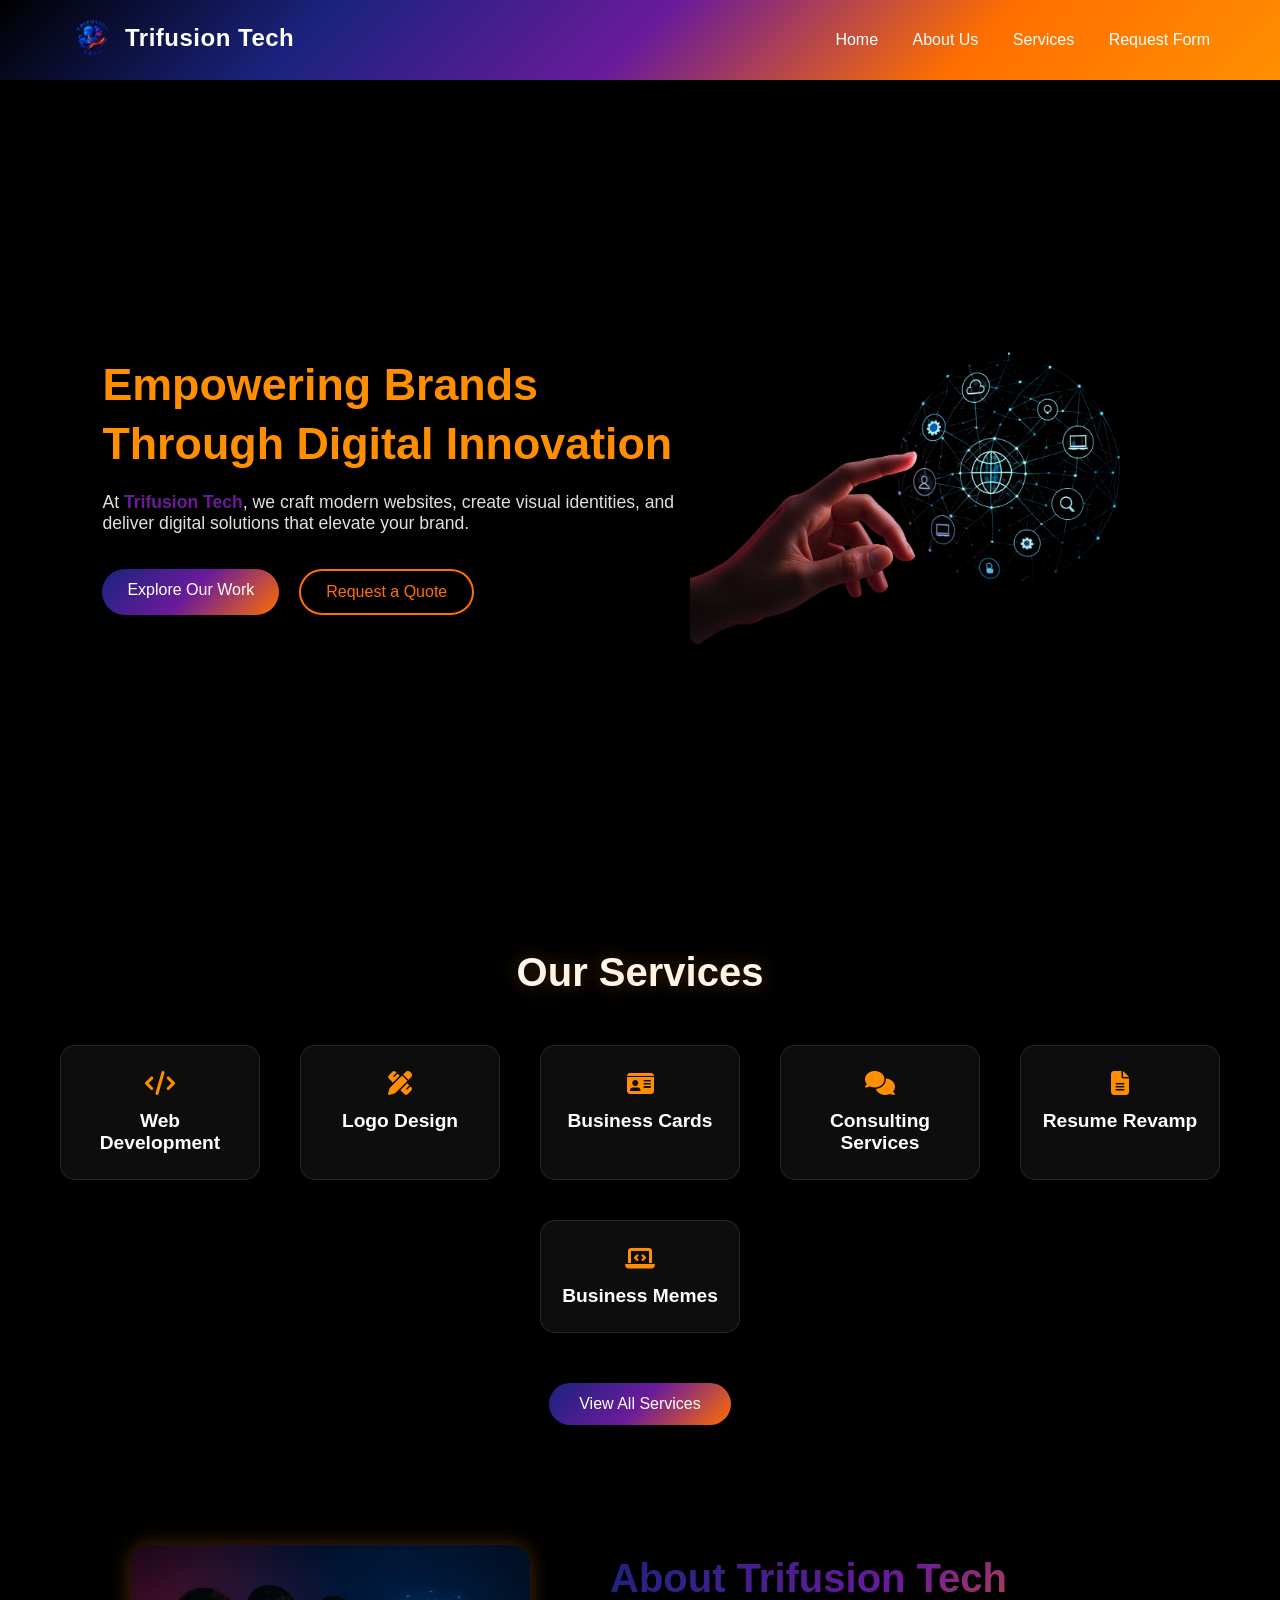
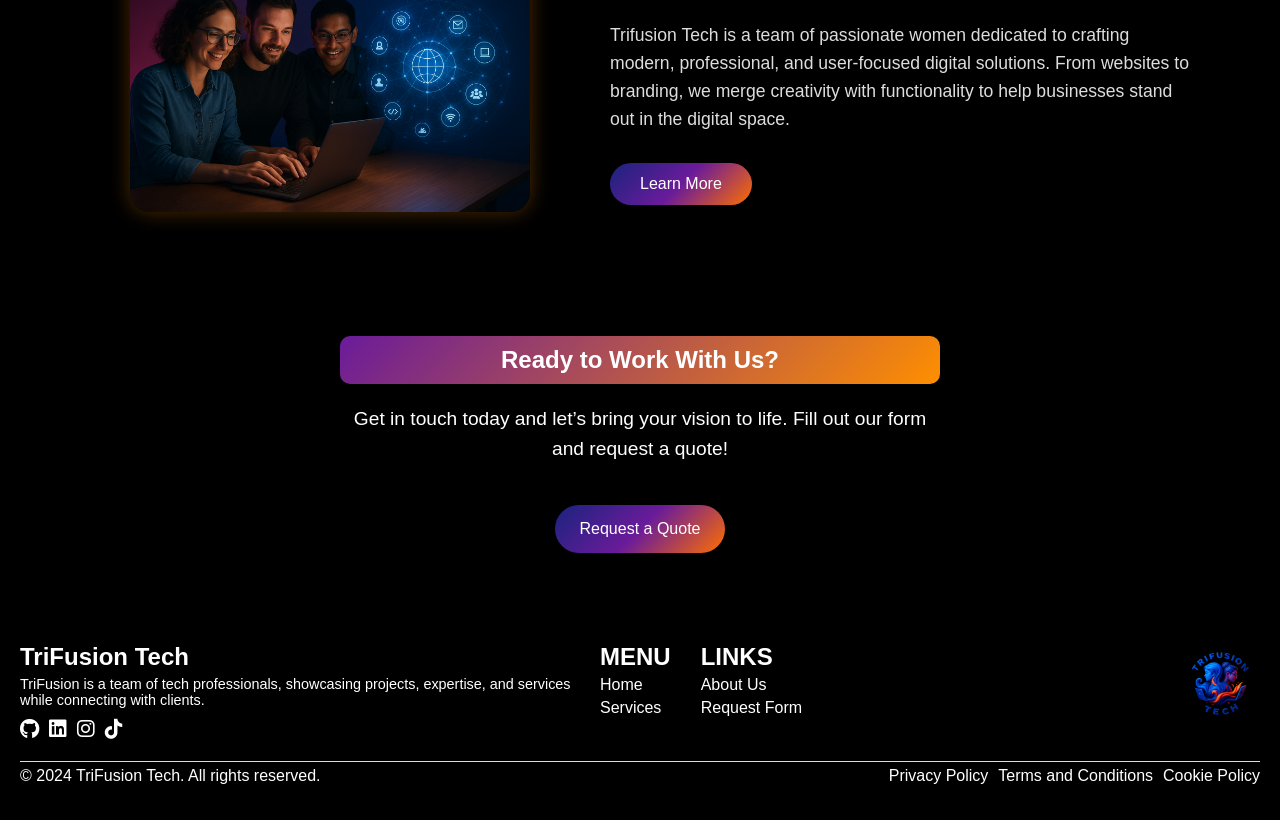
==== index.html @ aa0d577f "created the landing page Just need to work on the footer." ====
<!DOCTYPE html>
<html lang="en">
<head>
    <meta charset="UTF-8">
    <meta name="viewport" content="width=device-width, initial-scale=1.0">
    <title>TriFusion Tech</title>

    <link rel="stylesheet" href="index.css">
    <link
  rel="stylesheet"
  href="https://cdnjs.cloudflare.com/ajax/libs/font-awesome/6.4.0/css/all.min.css"
/>

</head>
<body>
    <header class="navbar sticky">
  <div class="container">
    <!-- Logo -->
    <div class="logo">
      <img src="images/Logo.png" alt="Trifusion Tech Logo" />
      <h1>Trifusion Tech</h1>
    </div>

    <!-- Navigation Links -->
    <nav class="nav-links">
      <a href="#home">Home</a>
      <a href="#about">About Us</a>
      <a href="#services">Services</a>
      <a href="#contact">Request Form</a>
    </nav>

    <!-- Mobile Menu Icon (for later use) -->
    <div class="menu-toggle">
      <span></span>
      <span></span>
      <span></span>
    </div>
  </div>
</header>

<section id="home" class="hero-section">
  <div class="hero-content">
    <h1>Empowering Brands Through Digital Innovation</h1>
    <p>
      At <span>Trifusion Tech</span>, we craft modern websites, create visual
      identities, and deliver digital solutions that elevate your brand.
    </p>

    <div class="hero-buttons">
      <a href="#services" class="btn btn-primary">Explore Our Work</a>
      <a href="#contact" class="btn btn-outline">Request a Quote</a>
    </div>
  </div>

  <div class="hero-image">
    <img src="images/Hero.png" alt="Digital Innovation Illustration" />
  </div>
</section>

<section class="services" id="services">
  <h2>Our Services</h2>
  <div class="services-container">
    <div class="service-box">
      <i class="fas fa-code"></i>
      <h3>Web Development</h3>
    </div>

    <div class="service-box">
      <i class="fas fa-pencil-ruler"></i>
      <h3>Logo Design</h3>
    </div>

    <div class="service-box">
      <i class="fas fa-id-card"></i>
      <h3>Business Cards</h3>
    </div>

    <div class="service-box">
      <i class="fas fa-comments"></i>
      <h3>Consulting Services</h3>
    </div>

    <div class="service-box">
      <i class="fas fa-file-alt"></i>
      <h3>Resume Revamp</h3>
    </div>

    <div class="service-box">
      <i class="fas fa-laptop-code"></i>
      <h3>Business Memes</h3>
    </div>
  </div>

  <a href="services.html" class="services-btn">View All Services</a>
</section>

<section class="about">
  <div class="about-content">
    <div class="about-text">
      <h2>About Trifusion Tech</h2>
      <p>
        Trifusion Tech is a team of passionate women dedicated to crafting modern,
        professional, and user-focused digital solutions. From websites to branding,
        we merge creativity with functionality to help businesses stand out in the
        digital space.
      </p>
      <a href="about.html" class="about-btn">Learn More</a>
    </div>
    <div class="about-image">
      <img src="images/TeamCollab.png" alt="Team collaboration">
    </div>
  </div>
</section>

<section class="cta">
  <div class="cta-container">
    <h2>Ready to Work With Us?</h2>
    <p>Get in touch today and let’s bring your vision to life. Fill out our form and request a quote!</p>
    <a href="request-form.html" class="cta-btn">Request a Quote</a>
  </div>
</section>

<footer class="footer">
    <div class="footer-content">
        <div class="logo-container">
            <div class="logo">TriFusion Tech</div>
            <div class="description">
                TriFusion is a team of tech professionals, showcasing projects, expertise, and services while connecting with clients.
            </div>
            <ul class="social-icons">
                <li><a href="github" target="_blank"><i class="fa-brands fa-github"></i></a></li>
                <li><a href="#linkedin" target="_blank"><i class="fa-brands fa-linkedin"></i></a></li>
                <li><a href="#instagram" target="_blank"><i class="fa-brands fa-instagram"></i></a></li>
                <li><a href="#tiktok" target="_blank"><i class="fa-brands fa-tiktok"></i></a></li>
            </ul>
        </div>

        <div class="footer-columns">
            <div class="menu-column">
                <h2>MENU</h2>
                <ul class="footer-nav">
                    <li><a href="#home">Home</a></li>
                    <li><a href="#services">Services</a></li>
                </ul>
            </div>
            <div class="links-column">
                <h2>LINKS</h2>
                <ul class="footer-nav">
                    <li><a href="#aboutUs">About Us</a></li>
                    <li><a href="#teamMembers">Request Form</a></li>
                </ul>
            </div>
        </div>

        <!-- New logo image on the right -->
        <div class="footer-logo-img">
            <img src="images/Logo.png" alt="TriFusion Tech Logo">
        </div>
    </div>

    <div class="footer-bottom">
        <p>&copy; 2024 TriFusion Tech. All rights reserved.</p>
        <ul class="footer-bottom-nav">
            <li><a href="privacy-policy.html">Privacy Policy</a></li>
            <li><a href="terms-and-conditions.html">Terms and Conditions</a></li>
            <li><a href="cookie-policy.html">Cookie Policy</a></li>
        </ul>
    </div>
</footer>

</body>
</html>
---- index.css ----
* {
  margin: 0;
  padding: 0;
  box-sizing: border-box;
}

body {
  background-color: #000;
  font-family: "Poppins", sans-serif;
  color: #fff;
  overflow-x: hidden;
}

header.sticky {
  position: sticky;
  top: 0;
  z-index: 1000;
  background: linear-gradient(
    135deg,
    #000000 0%,
    #1a237e 25%,
    #6a1b9a 50%,
    #ff6f00 75%,
    #ff8f00 100%
  );
  box-shadow: 0 2px 10px rgba(0, 0, 0, 0.5);
}

.container {
  max-width: 1200px;
  margin: 0 auto;
  padding: 15px 30px;
  display: flex;
  align-items: center;
  justify-content: space-between;
}

.logo {
  display: flex;
  align-items: center;
  gap: 10px;
}

.logo img {
  width: 45px;
  height: 45px;
  object-fit: contain;
}

.logo h1 {
  color: #fff;
  font-size: 1.5rem;
  font-weight: 600;
  letter-spacing: 0.5px;
}

.nav-links a {
  color: #fff;
  text-decoration: none;
  margin-left: 30px;
  font-weight: 500;
  transition: color 0.3s ease;
}

.nav-links a:hover {
  color: #ffecb3;
}

/* --- Mobile Styles --- */
.menu-toggle {
  display: none;
  flex-direction: column;
  cursor: pointer;
  gap: 5px;
}

.menu-toggle span {
  background-color: #fff;
  height: 3px;
  width: 25px;
  border-radius: 3px;
}

/* Responsive Navbar */
@media (max-width: 768px) {
  .nav-links {
    display: none;
  }

  .menu-toggle {
    display: flex;
  }
}

/* Hero Section */
.hero-section {
  display: flex;
  align-items: center;
  justify-content: space-between;
  flex-wrap: wrap;
  min-height: 90vh;
  padding: 60px 8%;
  background-color: #000;
}

.hero-content {
  flex: 1 1 500px;
  max-width: 600px;
}

.hero-content h1 {
  font-size: 2.8rem;
  font-weight: 700;
  line-height: 1.3;
  margin-bottom: 20px;
  color: #ff8f00; /* slight pop of your accent color */
}

.hero-content p {
  font-size: 1.1rem;
  color: #e0e0e0;
  margin-bottom: 35px;
}

.hero-content span {
  color: #6a1b9a; /* subtle brand accent */
  font-weight: 600;
}

.hero-buttons {
  display: flex;
  gap: 20px;
}

.btn {
  text-decoration: none;
  padding: 12px 25px;
  border-radius: 30px;
  font-weight: 500;
  transition: all 0.3s ease;
}

.btn-primary {
  background: linear-gradient(135deg, #1a237e, #6a1b9a, #ff6f00);
  color: #fff;
}

.btn-primary:hover {
  transform: scale(1.05);
}

.btn-outline {
  border: 2px solid #ff6f00;
  color: #ff6f00;
  background: transparent;
}

.btn-outline:hover {
  background-color: #ff6f00;
  color: #000;
  transform: scale(1.05);
}

/* Hero Image */
.hero-image {
  flex: 1 1 400px;
  text-align: center;
}

.hero-image img {
  max-width: 100%;
  height: auto;
  border-radius: 10px;
}

/* Responsive Design */
@media (max-width: 900px) {
  .hero-section {
    flex-direction: column;
    text-align: center;
  }

  .hero-content {
    margin-bottom: 40px;
  }

  .hero-buttons {
    justify-content: center;
  }
}

.services {
  background-color: #000;
  color: white;
  text-align: center;
  padding: 60px 20px;
}

.services h2 {
  font-size: 2.5rem;
  margin-bottom: 50px;
  background: #fff;
  background-clip: text;
  -webkit-background-clip: text;
  color: transparent;
  -webkit-text-fill-color: transparent;
  display: inline-block;
  text-shadow: 0 0 20px rgba(255, 143, 0, 0.3);
}

.services-container {
  display: flex;
  flex-wrap: wrap;
  justify-content: center;
  gap: 40px;
}

.service-box {
  background: rgba(255, 255, 255, 0.05);
  border: 1px solid rgba(255, 255, 255, 0.1);
  border-radius: 15px;
  padding: 25px 20px;
  width: 200px;
  text-align: center;
  transition: transform 0.3s ease, box-shadow 0.3s ease;
}

.service-box i {
  font-size: 1.5rem;
  margin-bottom: 15px;
  color: #ff8f00;
}

.service-box h3 {
  font-size: 1.2rem;
  color: #fff;
}

.service-box:hover {
  transform: translateY(-10px);
  box-shadow: 0 0 20px rgba(255, 111, 0, 0.3);
}

.services-btn {
  display: inline-block;
  margin-top: 50px;
  padding: 12px 30px;
  background: linear-gradient(135deg, #1a237e, #6a1b9a, #ff6f00);
  color: #fff;
  border-radius: 30px;
  text-decoration: none;
  font-weight: 500;
  transition: background 0.3s ease, transform 0.3s ease;
}

.services-btn:hover {
  transform: scale(1.05);
  background: linear-gradient(135deg, #6a1b9a, #ff8f00);
}

/* For tablets (widths below 992px) */
@media (max-width: 992px) {
  .services-container {
    gap: 30px;
  }

  .service-box {
    width: 45%; /* two columns layout */
  }

  .services h2 {
    font-size: 2.2rem;
  }

  .service-box i {
    font-size: 2rem;
  }

  .service-box h3 {
    font-size: 1.1rem;
  }
}

/* For mobile phones (widths below 600px) */
@media (max-width: 600px) {
  .services {
    padding: 60px 15px;
  }

  .services h2 {
    font-size: 1.8rem;
    margin-bottom: 40px;
  }

  .services-container {
    flex-direction: column;
    align-items: center;
  }

  .service-box {
    width: 90%; /* full width on mobile */
    padding: 25px 20px;
  }

  .service-box i {
    font-size: 1.8rem;
  }

  .service-box h3 {
    font-size: 1rem;
  }

  .services-btn {
    padding: 10px 25px;
    font-size: 0.95rem;
  }
}

.about {
  background-color: #000;
  color: #fff;
  padding: 60px 20px;
}

.about-content {
  display: flex;
  flex-wrap: wrap;
  align-items: center;
  justify-content: space-between;
  max-width: 1100px;
  margin: 0 auto;
  gap: 40px;
  flex-direction: row-reverse; 
}

.about-text {
  flex: 1 1 500px;
}

.about h2 {
  font-size: 2.5rem;
  margin-bottom: 20px;
  background: linear-gradient(135deg, #1a237e, #6a1b9a, #ff6f00);
  background-clip: text;
  -webkit-background-clip: text;
  color: transparent;
  -webkit-text-fill-color: transparent;
}

.about p {
  font-size: 1.1rem;
  line-height: 1.6;
  margin-bottom: 30px;
  color: #ddd;
}

.about-btn {
  display: inline-block;
  padding: 12px 30px;
  background: linear-gradient(135deg, #1a237e, #6a1b9a, #ff6f00);
  color: #fff;
  text-decoration: none;
  border-radius: 30px;
  font-weight: 500;
  transition: background 0.3s ease, transform 0.3s ease;
}

.about-btn:hover {
  transform: scale(1.05);
  background: linear-gradient(135deg, #6a1b9a, #ff8f00);
}

.about-image {
  flex: 1 1 400px;
  text-align: center;
}

.about-image img {
  width: 100%;
  max-width: 400px;
  border-radius: 20px;
  box-shadow: 0 0 20px rgba(255, 143, 0, 0.3);
}

@media (max-width: 768px) {
  .about-content {
    flex-direction: column;
    text-align: center;
  }

  .about-text {
    flex: 1 1 100%;
  }

  .about-image img {
    max-width: 300px;
  }
}

.cta {
  background: #000;
  color: #fff;
  text-align: center;
  padding: 60px 20px;
}

.cta-container {
  max-width: 600px;
  margin: 0 auto;
}

.cta h2 {
  font-size: 1.5rem;
  margin-bottom: 20px;
  background: linear-gradient(135deg, #6a1b9a, #ff8f00);
  padding: 10px 20px;
  border-radius: 10px;
}

.cta p {
  font-size: 1.2rem;
  margin-bottom: 40px;
  line-height: 1.6;
}

.cta-btn {
  display: inline-block;
  padding: 15px 25px;
  background: linear-gradient(135deg, #1a237e, #6a1b9a, #ff6f00);
  color: #fff;
  text-decoration: none;
  font-weight: 500;
  border-radius: 30px;
  transition: all 0.3s ease;
}

.cta-btn:hover {
  background: linear-gradient(135deg, #6a1b9a, #ff8f00);
  color: #000;
  transform: scale(1.05);
}

@media (max-width: 768px) {
  .cta {
    padding: 60px 15px; /* Reduce padding for smaller screens */
  }

  .cta h2 {
    font-size: 2rem; /* Slightly smaller heading */
    padding: 8px 15px; /* Less padding around heading */
  }

  .cta p {
    font-size: 1rem; /* Smaller paragraph text */
    margin-bottom: 30px;
  }

  .cta-btn {
    padding: 12px 30px; /* Smaller button for mobile */
    font-size: 1rem;
  }
}

@media (max-width: 480px) {
  .cta h2 {
    font-size: 1.7rem; /* Adjust heading for very small screens */
  }

  .cta p {
    font-size: 0.95rem; /* Adjust paragraph text */
  }

  .cta-btn {
    padding: 10px 25px;
    font-size: 0.95rem;
  }
}

/* Footer Section */
footer {
  background: #000;
  color: #fff;
  padding: 30px 20px;
}

.footer-content {
    display: flex;
    justify-content: space-between;
    align-items: flex-start;
    flex-wrap: wrap;
    margin-bottom: 20px;
    gap: 20px;
}

.logo-container {
    flex: 1;
    min-width: 180px;
}

.logo {
    font-size: 1.5rem;
    font-weight: bold;
    margin-bottom: 5px;
}

.description {
    font-size: 0.9rem;
    margin-bottom: 10px;
}

.social-icons {
    list-style: none;
    display: flex;
    gap: 10px;
    padding: 0;
    margin: 0;
}

.footer-logo-img {
    flex: 0 0 auto; /* Prevent it from stretching */
    display: flex;
    align-items: center;
    justify-content: center;
}

.footer-logo-img img {
    width: 80px; /* Adjust size as needed */
    height: auto;
}

/* Adjust footer content to allow space for the image */
.footer-content {
    display: flex;
    justify-content: space-between;
    align-items: flex-start;
    flex-wrap: wrap;
    gap: 20px;
}

.social-icons li a {
    color: white;
    font-size: 20px;
    text-decoration: none;
    transition: color 0.3s, transform 0.3s;
}

.social-icons li a:hover {
    color: #ff8f00;
    transform: scale(1.1);
}

.footer-columns {
    display: flex;
    gap: 30px;
    flex: 1;
    min-width: 250px;
    flex-wrap: wrap;
}

.footer-nav {
    list-style: none;
    padding: 0;
    margin: 0;
}

.footer-nav li {
    margin: 5px 0;
}

.footer-nav a {
    text-decoration: none;
    color: #fff;
    transition: color 0.3s;
}

.footer-nav a:hover {
    color: #fff;
}

.footer-bottom {
    display: flex;
    justify-content: space-between;
    align-items: center;
    padding: 5px 0;
    border-top: 1px solid #ddd;
    flex-wrap: wrap;
    gap: 10px;
}

.footer-bottom p {
    margin: 0;
}

.footer-bottom-nav {
    list-style: none;
    padding: 0;
    margin: 0;
    display: flex;
    gap: 10px;
}

.footer-bottom-nav li a {
    text-decoration: none;
    color: #fff;
    transition: color 0.3s;
}

.footer-bottom-nav li a:hover {
    color: #fff;
}

/* Responsive Footer */
@media (max-width: 768px) {
    .footer-columns {
        flex-direction: column;
        align-items: center;
        text-align: center;
    }

    .footer-bottom {
        flex-direction: column;
        align-items: center;
        text-align: center;
    }
}

@media (max-width: 480px) {
    .footer {
        padding: 10px;
    }

    .footer-content,
    .footer-columns,
    .footer-bottom {
        flex-direction: column;
        align-items: center;
        text-align: center;
        gap: 5-10px;
    }
}
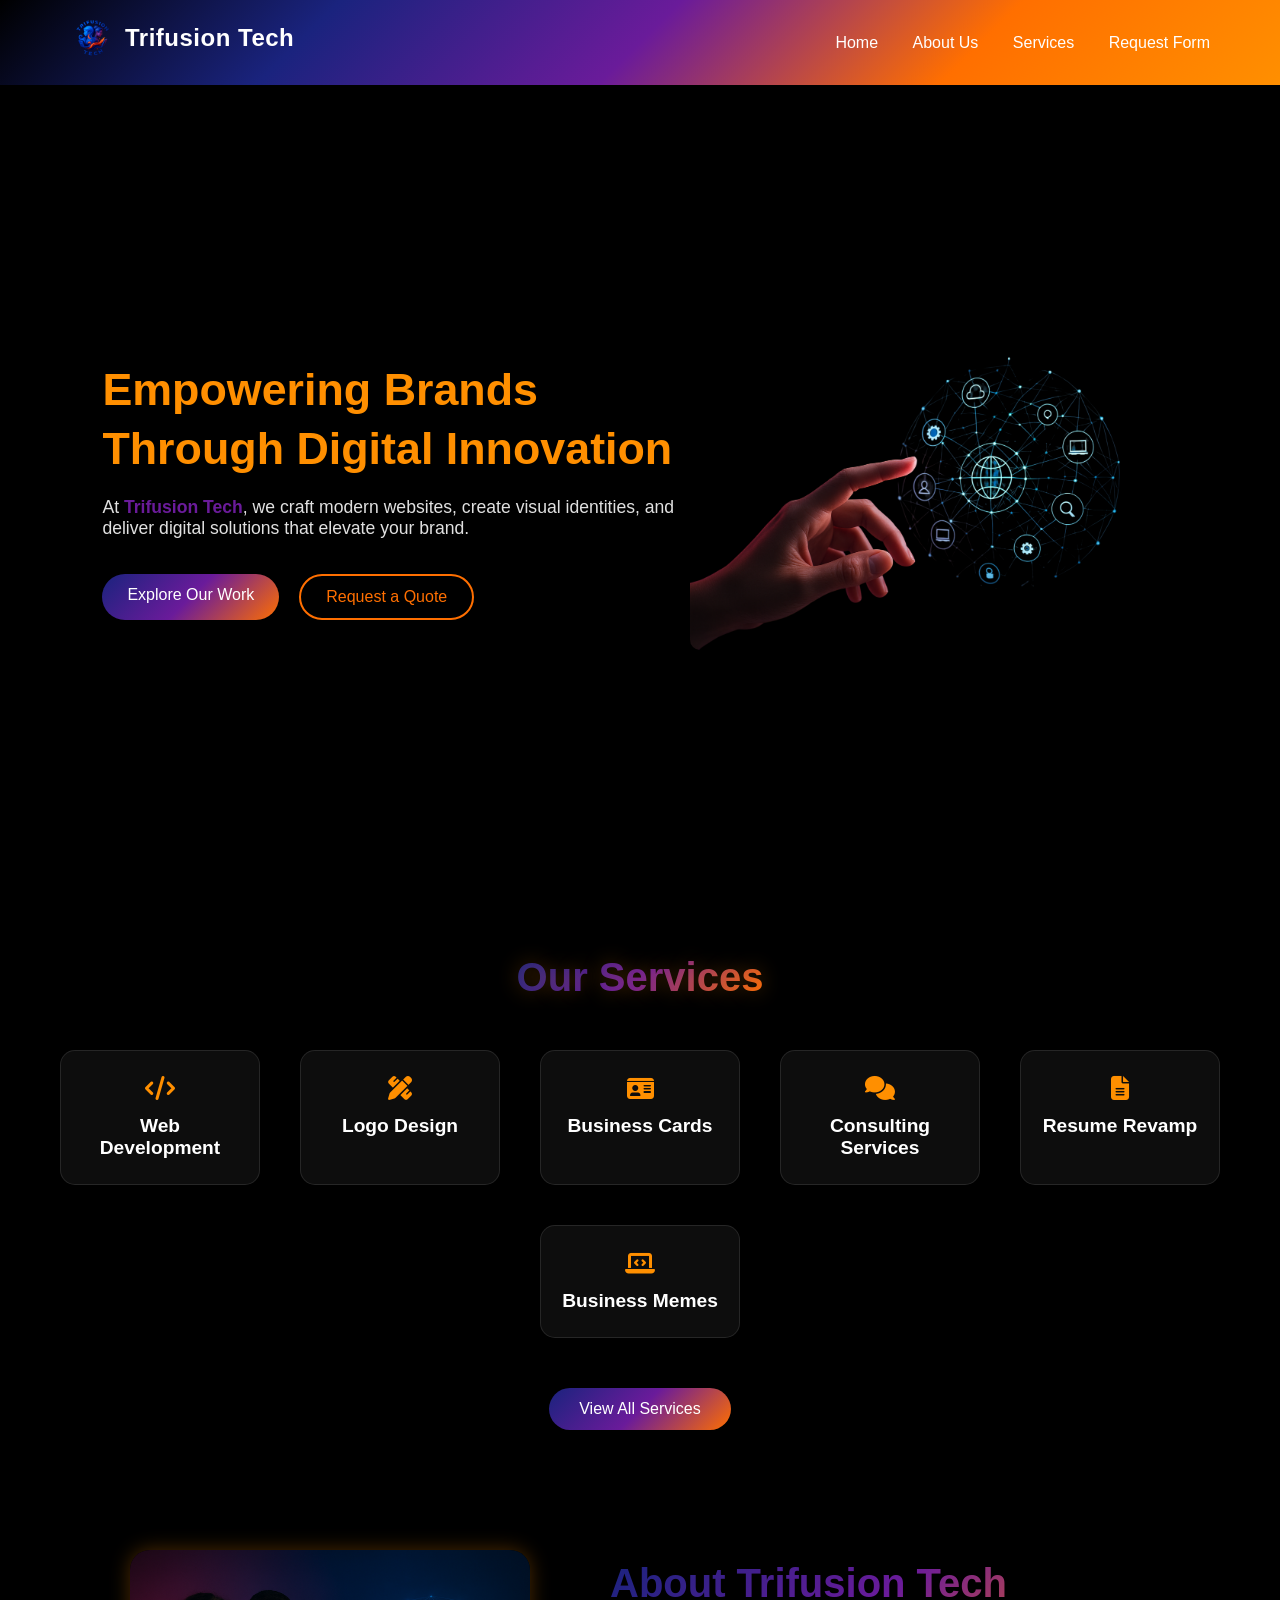
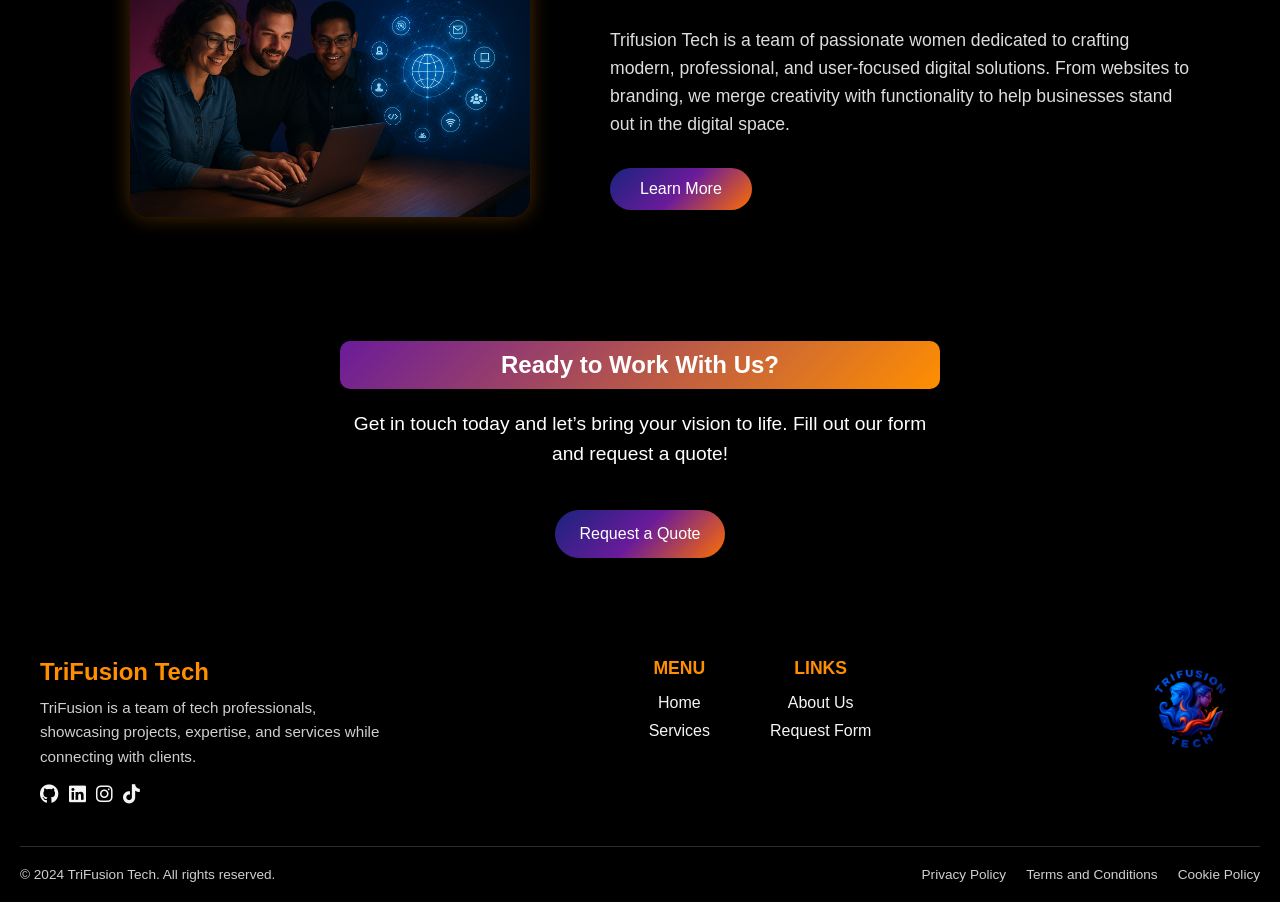
==== commit 1d00e433: "..." ====
--- a/index.html
+++ b/index.html
@@ -23,8 +23,8 @@
 
     <!-- Navigation Links -->
     <nav class="nav-links">
-      <a href="#home">Home</a>
-      <a href="#about">About Us</a>
+      <a href="index.html">Home</a>
+      <a href="about-us.html">About Us</a>
       <a href="#services">Services</a>
       <a href="#contact">Request Form</a>
     </nav>
@@ -139,14 +139,14 @@
             <div class="menu-column">
                 <h2>MENU</h2>
                 <ul class="footer-nav">
-                    <li><a href="#home">Home</a></li>
+                    <li><a href="index.html">Home</a></li>
                     <li><a href="#services">Services</a></li>
                 </ul>
             </div>
             <div class="links-column">
                 <h2>LINKS</h2>
                 <ul class="footer-nav">
-                    <li><a href="#aboutUs">About Us</a></li>
+                    <li><a href="about-us.html">About Us</a></li>
                     <li><a href="#teamMembers">Request Form</a></li>
                 </ul>
             </div>
--- a/index.css
+++ b/index.css
@@ -199,7 +199,7 @@
 .services h2 {
   font-size: 2.5rem;
   margin-bottom: 50px;
-  background: #fff;
+  background: linear-gradient(135deg, #1a237e, #6a1b9a, #ff6f00);
   background-clip: text;
   -webkit-background-clip: text;
   color: transparent;
@@ -476,165 +476,154 @@
   }
 }
 
-/* Footer Section */
-footer {
-  background: #000;
-  color: #fff;
-  padding: 30px 20px;
+/* FOOTER STYLING */
+.footer {
+    background-color: #000; /* Dark, professional background */
+    color: #f5f5f5;
+    font-family: 'Segoe UI', Tahoma, Geneva, Verdana, sans-serif;
+    padding: 40px 20px 20px 20px;
 }
 
 .footer-content {
     display: flex;
+    flex-wrap: wrap;
     justify-content: space-between;
     align-items: flex-start;
-    flex-wrap: wrap;
-    margin-bottom: 20px;
-    gap: 20px;
-}
-
+    max-width: 1200px;
+    margin: 0 auto;
+    gap: 40px;
+}
+
+/* Logo & Description */
 .logo-container {
-    flex: 1;
-    min-width: 180px;
+    flex: 1 1 200px;
 }
 
 .logo {
     font-size: 1.5rem;
     font-weight: bold;
-    margin-bottom: 5px;
+    color: #ff8f00;
+    margin-bottom: 10px;
 }
 
 .description {
-    font-size: 0.9rem;
-    margin-bottom: 10px;
-}
-
+    font-size: 0.95rem;
+    line-height: 1.6;
+    margin-bottom: 15px;
+    color: #cfcfcf;
+}
+
+/* Social Icons */
 .social-icons {
-    list-style: none;
     display: flex;
     gap: 10px;
+    list-style: none;
     padding: 0;
-    margin: 0;
-}
-
-.footer-logo-img {
-    flex: 0 0 auto; /* Prevent it from stretching */
-    display: flex;
-    align-items: center;
-    justify-content: center;
-}
-
-.footer-logo-img img {
-    width: 80px; /* Adjust size as needed */
-    height: auto;
-}
-
-/* Adjust footer content to allow space for the image */
-.footer-content {
-    display: flex;
-    justify-content: space-between;
-    align-items: flex-start;
-    flex-wrap: wrap;
-    gap: 20px;
 }
 
 .social-icons li a {
-    color: white;
-    font-size: 20px;
-    text-decoration: none;
-    transition: color 0.3s, transform 0.3s;
+    font-size: 1.2rem;
+    color: #f5f5f5;
+    transition: color 0.3s ease;
 }
 
 .social-icons li a:hover {
     color: #ff8f00;
-    transform: scale(1.1);
-}
-
+}
+
+/* Footer Columns */
 .footer-columns {
     display: flex;
-    gap: 30px;
-    flex: 1;
-    min-width: 250px;
-    flex-wrap: wrap;
+    gap: 60px;
+    flex: 2 1 400px;
+    justify-content: center;
+    text-align: center;
+}
+
+.footer-columns h2 {
+    font-size: 1.1rem;
+    margin-bottom: 15px;
+    color: #ff8f00;
 }
 
 .footer-nav {
     list-style: none;
     padding: 0;
-    margin: 0;
+    margin: 0 auto;
 }
 
 .footer-nav li {
-    margin: 5px 0;
-}
-
-.footer-nav a {
+    margin-bottom: 10px;
+}
+
+.footer-nav li a {
+    color: #f5f5f5;
     text-decoration: none;
-    color: #fff;
-    transition: color 0.3s;
-}
-
-.footer-nav a:hover {
-    color: #fff;
-}
-
+    transition: color 0.3s ease;
+}
+
+.footer-nav li a:hover {
+    color: #ff8f00;
+}
+
+/* Footer Logo Image */
+.footer-logo-img img {
+    max-width: 100px;
+    display: block;
+    margin-left: auto;
+}
+
+/* Footer Bottom */
 .footer-bottom {
+    border-top: 1px solid #2c2c2c;
+    margin-top: 40px;
+    padding-top: 20px;
     display: flex;
+    flex-wrap: wrap;
     justify-content: space-between;
     align-items: center;
-    padding: 5px 0;
-    border-top: 1px solid #ddd;
-    flex-wrap: wrap;
-    gap: 10px;
-}
-
-.footer-bottom p {
-    margin: 0;
+    font-size: 0.85rem;
+    color: #cfcfcf;
 }
 
 .footer-bottom-nav {
+    display: flex;
     list-style: none;
+    gap: 20px;
     padding: 0;
     margin: 0;
-    display: flex;
-    gap: 10px;
 }
 
 .footer-bottom-nav li a {
+    color: #cfcfcf;
     text-decoration: none;
-    color: #fff;
-    transition: color 0.3s;
+    transition: color 0.3s ease;
 }
 
 .footer-bottom-nav li a:hover {
-    color: #fff;
-}
-
-/* Responsive Footer */
+    color: #ff8f00;
+}
+
+/* RESPONSIVE */
 @media (max-width: 768px) {
+    .footer-content {
+        flex-direction: column;
+        gap: 30px;
+    }
+
     .footer-columns {
         flex-direction: column;
-        align-items: center;
+        gap: 20px;
+    }
+
+    .footer-logo-img {
+        text-align: center;
+        margin-top: 20px;
+    }
+
+    .footer-bottom {
+        flex-direction: column;
+        gap: 10px;
         text-align: center;
     }
-
-    .footer-bottom {
-        flex-direction: column;
-        align-items: center;
-        text-align: center;
-    }
-}
-
-@media (max-width: 480px) {
-    .footer {
-        padding: 10px;
-    }
-
-    .footer-content,
-    .footer-columns,
-    .footer-bottom {
-        flex-direction: column;
-        align-items: center;
-        text-align: center;
-        gap: 5-10px;
-    }
-}
+}
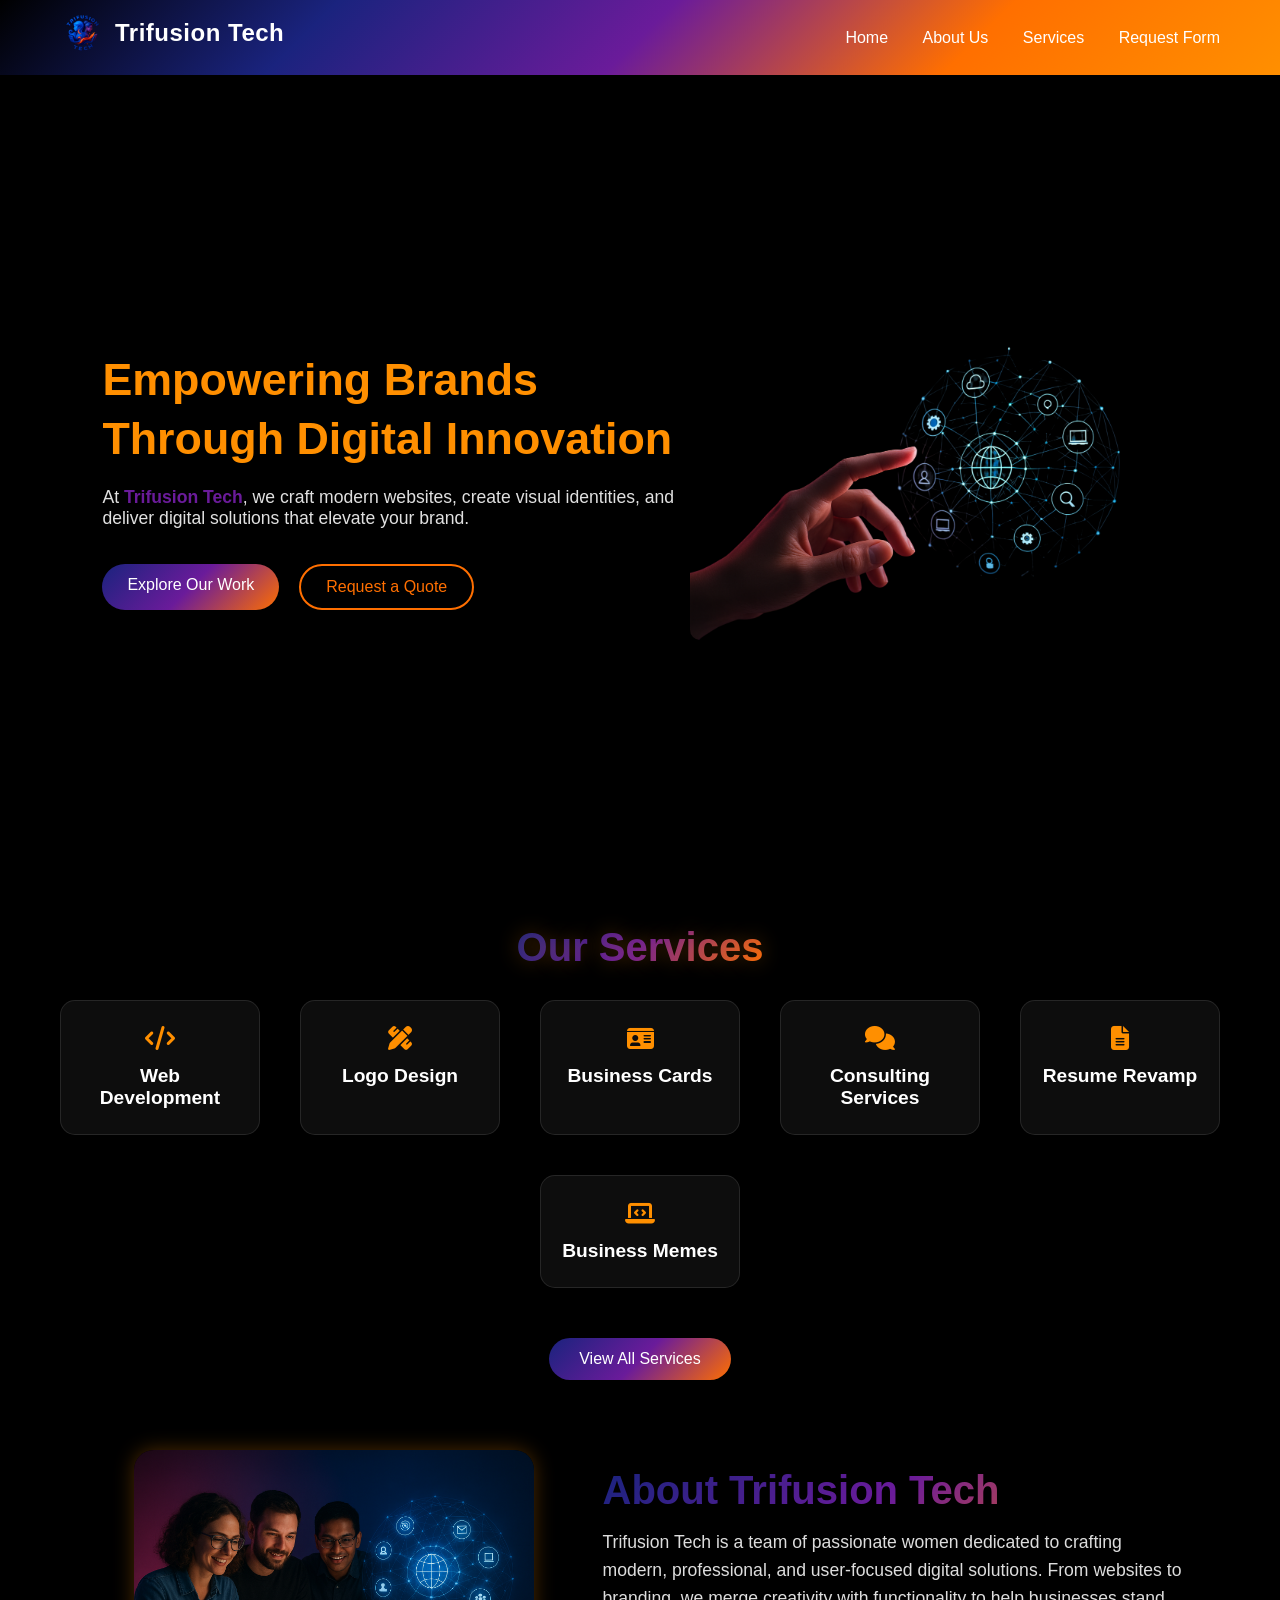
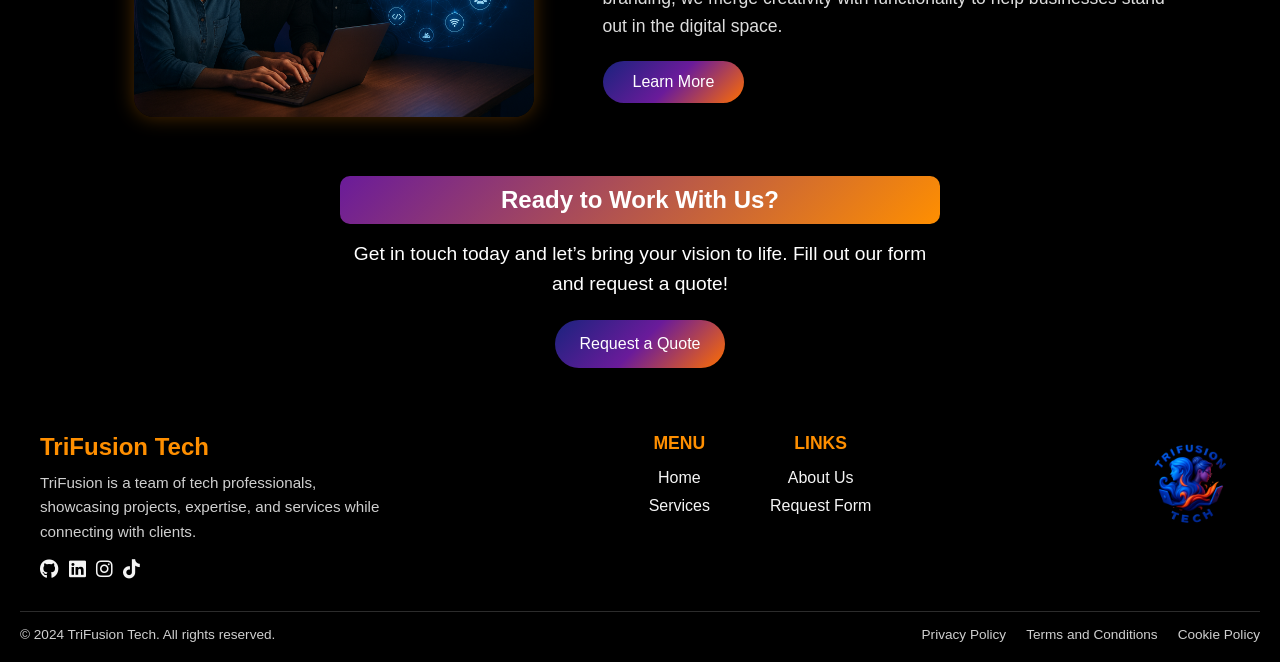
==== commit d720620a: "having a bit of trouble with the mobile responsiveness" ====
--- a/index.html
+++ b/index.html
@@ -168,5 +168,16 @@
     </div>
 </footer>
 
+<script>
+  // Select the hamburger menu and the nav links
+  const menuToggle = document.querySelector('.menu-toggle');
+  const navLinks = document.querySelector('.nav-links');
+
+  // Add click event to toggle the menu
+  menuToggle.addEventListener('click', () => {
+    navLinks.classList.toggle('show'); // toggle visibility
+  });
+</script>
+
 </body>
 </html>
--- a/index.css
+++ b/index.css
@@ -1,3 +1,4 @@
+/* ================= GLOBAL STYLES ================= */
 * {
   margin: 0;
   padding: 0;
@@ -11,6 +12,7 @@
   overflow-x: hidden;
 }
 
+/* ================= HEADER ================= */
 header.sticky {
   position: sticky;
   top: 0;
@@ -81,6 +83,25 @@
   border-radius: 3px;
 }
 
+/* Show nav when 'show' class is added */
+@media (max-width: 768px) {
+  .nav-links.show {
+    display: flex;
+    flex-direction: column;
+    background-color: #ff6f00;
+    position: absolute;
+    top: 60px; /* adjust based on header height */
+    right: 0;
+    width: 100%;
+    text-align: center;
+    padding: 20px 0;
+  }
+
+  .nav-links.show a {
+    margin: 10px 0;
+  }
+}
+
 /* Responsive Navbar */
 @media (max-width: 768px) {
   .nav-links {
@@ -92,7 +113,7 @@
   }
 }
 
-/* Hero Section */
+/* ================= HERO SECTION ================= */
 .hero-section {
   display: flex;
   align-items: center;
@@ -113,7 +134,7 @@
   font-weight: 700;
   line-height: 1.3;
   margin-bottom: 20px;
-  color: #ff8f00; /* slight pop of your accent color */
+  color: #ff8f00;
 }
 
 .hero-content p {
@@ -123,7 +144,7 @@
 }
 
 .hero-content span {
-  color: #6a1b9a; /* subtle brand accent */
+  color: #6a1b9a;
   font-weight: 600;
 }
 
@@ -161,7 +182,6 @@
   transform: scale(1.05);
 }
 
-/* Hero Image */
 .hero-image {
   flex: 1 1 400px;
   text-align: center;
@@ -173,11 +193,12 @@
   border-radius: 10px;
 }
 
-/* Responsive Design */
+/* Responsive Hero */
 @media (max-width: 900px) {
   .hero-section {
     flex-direction: column;
     text-align: center;
+    padding-bottom: 8px;
   }
 
   .hero-content {
@@ -189,6 +210,7 @@
   }
 }
 
+/* ================= SERVICES ================= */
 .services {
   background-color: #000;
   color: white;
@@ -258,14 +280,14 @@
   background: linear-gradient(135deg, #6a1b9a, #ff8f00);
 }
 
-/* For tablets (widths below 992px) */
+/* Tablet */
 @media (max-width: 992px) {
   .services-container {
     gap: 30px;
   }
 
   .service-box {
-    width: 45%; /* two columns layout */
+    width: 45%;
   }
 
   .services h2 {
@@ -281,10 +303,10 @@
   }
 }
 
-/* For mobile phones (widths below 600px) */
+/* Mobile */
 @media (max-width: 600px) {
   .services {
-    padding: 60px 15px;
+    padding: 20px 15px;
   }
 
   .services h2 {
@@ -298,7 +320,7 @@
   }
 
   .service-box {
-    width: 90%; /* full width on mobile */
+    width: 90%;
     padding: 25px 20px;
   }
 
@@ -316,10 +338,11 @@
   }
 }
 
+/* ================= ABOUT ================= */
 .about {
   background-color: #000;
   color: #fff;
-  padding: 60px 20px;
+  padding: 30px 20px;
 }
 
 .about-content {
@@ -330,7 +353,7 @@
   max-width: 1100px;
   margin: 0 auto;
   gap: 40px;
-  flex-direction: row-reverse; 
+  flex-direction: row-reverse;
 }
 
 .about-text {
@@ -382,10 +405,25 @@
   box-shadow: 0 0 20px rgba(255, 143, 0, 0.3);
 }
 
+/* About Mobile */
 @media (max-width: 768px) {
+  .about {
+    padding-bottom: 10px;
+  }
+
   .about-content {
     flex-direction: column;
     text-align: center;
+    gap: 20px;
+  }
+
+  .about p {
+    margin-bottom: 15px;
+  }
+
+  .cta {
+    margin-top: 10px;
+    padding-top: 20px;
   }
 
   .about-text {
@@ -397,11 +435,12 @@
   }
 }
 
+/* ================= CTA ================= */
 .cta {
   background: #000;
   color: #fff;
   text-align: center;
-  padding: 60px 20px;
+  padding: 30px 20px;
 }
 
 .cta-container {
@@ -440,34 +479,35 @@
   transform: scale(1.05);
 }
 
+/* CTA Mobile */
 @media (max-width: 768px) {
   .cta {
-    padding: 60px 15px; /* Reduce padding for smaller screens */
+    padding: 30px 15px;
   }
 
   .cta h2 {
-    font-size: 2rem; /* Slightly smaller heading */
-    padding: 8px 15px; /* Less padding around heading */
+    font-size: 2rem;
+    padding: 8px 15px;
   }
 
   .cta p {
-    font-size: 1rem; /* Smaller paragraph text */
+    font-size: 1rem;
     margin-bottom: 30px;
   }
 
   .cta-btn {
-    padding: 12px 30px; /* Smaller button for mobile */
+    padding: 12px 30px;
     font-size: 1rem;
   }
 }
 
 @media (max-width: 480px) {
   .cta h2 {
-    font-size: 1.7rem; /* Adjust heading for very small screens */
+    font-size: 1.7rem;
   }
 
   .cta p {
-    font-size: 0.95rem; /* Adjust paragraph text */
+    font-size: 0.95rem;
   }
 
   .cta-btn {
@@ -476,154 +516,227 @@
   }
 }
 
-/* FOOTER STYLING */
+/* ================= FOOTER ================= */
 .footer {
-    background-color: #000; /* Dark, professional background */
-    color: #f5f5f5;
-    font-family: 'Segoe UI', Tahoma, Geneva, Verdana, sans-serif;
-    padding: 40px 20px 20px 20px;
+  background-color: #000;
+  color: #f5f5f5;
+  font-family: 'Segoe UI', Tahoma, Geneva, Verdana, sans-serif;
+  padding: 40px 20px 20px 20px;
 }
 
 .footer-content {
-    display: flex;
-    flex-wrap: wrap;
-    justify-content: space-between;
-    align-items: flex-start;
-    max-width: 1200px;
-    margin: 0 auto;
-    gap: 40px;
+  display: flex;
+  flex-wrap: wrap;
+  justify-content: space-between;
+  align-items: flex-start;
+  max-width: 1200px;
+  margin: 0 auto;
+  gap: 40px;
 }
 
 /* Logo & Description */
 .logo-container {
-    flex: 1 1 200px;
+  flex: 1 1 200px;
 }
 
 .logo {
-    font-size: 1.5rem;
-    font-weight: bold;
-    color: #ff8f00;
-    margin-bottom: 10px;
+  font-size: 1.5rem;
+  font-weight: bold;
+  color: #ff8f00;
+  margin-bottom: 10px;
 }
 
 .description {
-    font-size: 0.95rem;
-    line-height: 1.6;
-    margin-bottom: 15px;
-    color: #cfcfcf;
+  font-size: 0.95rem;
+  line-height: 1.6;
+  margin-bottom: 15px;
+  color: #cfcfcf;
 }
 
 /* Social Icons */
 .social-icons {
-    display: flex;
-    gap: 10px;
-    list-style: none;
-    padding: 0;
+  display: flex;
+  gap: 10px;
+  list-style: none;
+  padding: 0;
 }
 
 .social-icons li a {
-    font-size: 1.2rem;
-    color: #f5f5f5;
-    transition: color 0.3s ease;
+  font-size: 1.2rem;
+  color: #f5f5f5;
+  transition: color 0.3s ease;
 }
 
 .social-icons li a:hover {
-    color: #ff8f00;
+  color: #ff8f00;
 }
 
 /* Footer Columns */
 .footer-columns {
-    display: flex;
-    gap: 60px;
-    flex: 2 1 400px;
-    justify-content: center;
-    text-align: center;
+  display: flex;
+  gap: 60px;
+  flex: 2 1 400px;
+  justify-content: center;
+  text-align: center;
 }
 
 .footer-columns h2 {
-    font-size: 1.1rem;
-    margin-bottom: 15px;
-    color: #ff8f00;
+  font-size: 1.1rem;
+  margin-bottom: 15px;
+  color: #ff8f00;
 }
 
 .footer-nav {
-    list-style: none;
-    padding: 0;
-    margin: 0 auto;
+  list-style: none;
+  padding: 0;
+  margin: 0;
 }
 
 .footer-nav li {
-    margin-bottom: 10px;
+  margin-bottom: 10px;
 }
 
 .footer-nav li a {
-    color: #f5f5f5;
-    text-decoration: none;
-    transition: color 0.3s ease;
+  color: #f5f5f5;
+  text-decoration: none;
+  transition: color 0.3s ease;
 }
 
 .footer-nav li a:hover {
-    color: #ff8f00;
+  color: #ff8f00;
 }
 
 /* Footer Logo Image */
 .footer-logo-img img {
-    max-width: 100px;
-    display: block;
-    margin-left: auto;
+  max-width: 100px;
+  display: block;
+  margin-left: auto;
 }
 
 /* Footer Bottom */
 .footer-bottom {
-    border-top: 1px solid #2c2c2c;
-    margin-top: 40px;
-    padding-top: 20px;
-    display: flex;
-    flex-wrap: wrap;
-    justify-content: space-between;
+  border-top: 1px solid #2c2c2c;
+  margin-top: 30px;
+  padding-top: 15px;
+  display: flex;
+  flex-wrap: wrap;
+  justify-content: space-between;
+  align-items: center;
+  font-size: 0.85rem;
+  color: #cfcfcf;
+}
+
+.footer-bottom-nav {
+  display: flex;
+  list-style: none;
+  gap: 20px;
+  padding: 0;
+  margin: 0;
+}
+
+.footer-bottom-nav li a {
+  color: #cfcfcf;
+  text-decoration: none;
+  transition: color 0.3s ease;
+}
+
+.footer-bottom-nav li a:hover {
+  color: #ff8f00;
+}
+
+/* ================= FOOTER MOBILE ================= */
+@media (max-width: 768px) {
+  .footer-content {
+    flex-direction: column;
     align-items: center;
-    font-size: 0.85rem;
-    color: #cfcfcf;
-}
-
-.footer-bottom-nav {
-    display: flex;
-    list-style: none;
-    gap: 20px;
-    padding: 0;
-    margin: 0;
-}
-
-.footer-bottom-nav li a {
-    color: #cfcfcf;
-    text-decoration: none;
-    transition: color 0.3s ease;
-}
-
-.footer-bottom-nav li a:hover {
-    color: #ff8f00;
-}
-
-/* RESPONSIVE */
-@media (max-width: 768px) {
-    .footer-content {
-        flex-direction: column;
-        gap: 30px;
-    }
-
-    .footer-columns {
-        flex-direction: column;
-        gap: 20px;
-    }
-
-    .footer-logo-img {
-        text-align: center;
-        margin-top: 20px;
-    }
-
-    .footer-bottom {
-        flex-direction: column;
-        gap: 10px;
-        text-align: center;
-    }
-}+    text-align: center;
+    gap: 6px;
+  }
+
+  .logo-container,
+  .footer-columns,
+  .footer-bottom {
+    justify-content: center;
+    align-items: center;
+    text-align: center;
+    flex-direction: column;
+  }
+
+  .footer-columns {
+    gap: 15px;
+    margin-top: -70px;
+  }
+
+  .footer-nav li {
+    margin-bottom: 6px;
+  }
+
+  .social-icons {
+    justify-content: center;
+    gap: 8px;
+    margin-top: 8px;
+  }
+
+  .footer-bottom {
+    flex-direction: column;
+    gap: 5px;
+    margin-top: 15px;
+    padding-top: 10px;
+  }
+
+  .footer-bottom-nav {
+    justify-content: center;
+    gap: 10px;
+  }
+
+  .footer-logo-img img {
+    margin: 5px auto 0;
+    margin-top: -55px;
+  }
+}
+
+/* ================= UNIFIED SECTION SPACING ================= */
+
+/* HERO */
+.hero-section {
+  padding: 50px 8%; /* slightly smaller top/bottom */
+}
+
+/* SERVICES */
+.services {
+  padding: 40px 20px; /* tighter spacing */
+}
+.services h2 {
+  margin-bottom: 30px; /* reduces gap between heading and boxes */
+}
+
+/* ABOUT */
+.about {
+  padding: 30px 20px; /* reduce top/bottom padding */
+}
+.about-content {
+  gap: 25px; /* closer text and image */
+}
+.about h2 {
+  margin-bottom: 15px; /* less space below heading */
+}
+.about p {
+  margin-bottom: 20px; /* tighter spacing to button */
+}
+
+/* CTA */
+.cta {
+  padding: 25px 20px; /* reduce top/bottom padding */
+}
+.cta h2 {
+  margin-bottom: 15px;
+}
+.cta p {
+  margin-bottom: 20px;
+}
+
+/* NAVBAR */
+header.sticky .container {
+  padding: 10px 20px; /* slightly reduce top/bottom for slimmer header */
+}
+
